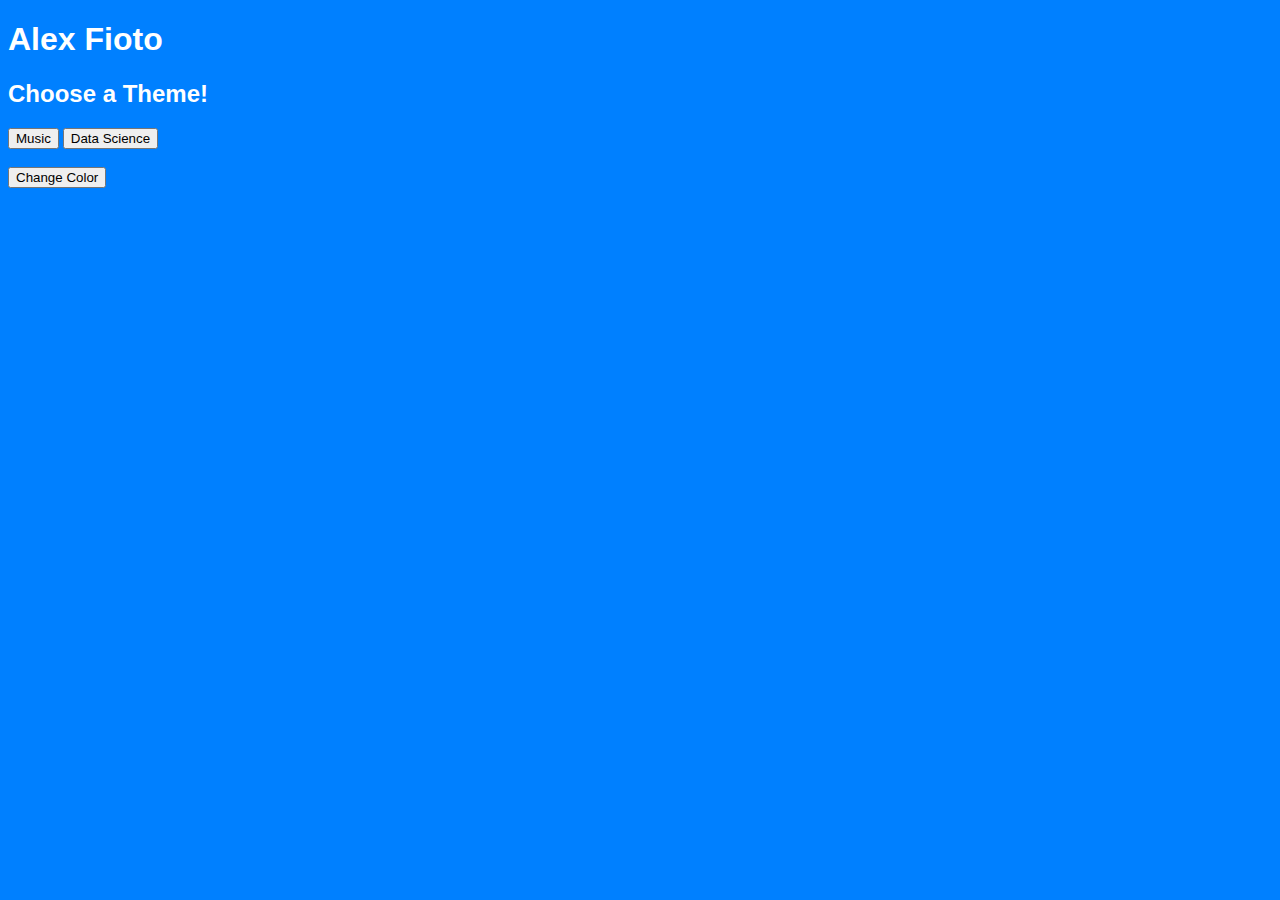
==== index.html @ cc574012 "having fun with js" ====
<!DOCTYPE html>
<html>
    <head>
        <title>JavaScript Test</title>
        <link href="/css/stylesheet.css " rel='stylesheet'>

    </head>
    <body>
        <h1 class='text'>Alex Fioto</h1>
        <h2 class='text'>Choose a Theme!</h2>
        <button class='web-theme-button' id='musician-button'>Music</button>
        <button class='web-theme-button' id='data-scientist-button'>Data Science</button>
        <br><br>
        <button id='color-changer'>Change Color</button>
    </body>

    






    <script src="js/script.js"></script>

</html>
---- css/stylesheet.css ----
body {
    background-color: #0080ff;
}

h1, 
h2 {
    color: #fff;
    font-family: Arial, Helvetica, sans-serif;
}
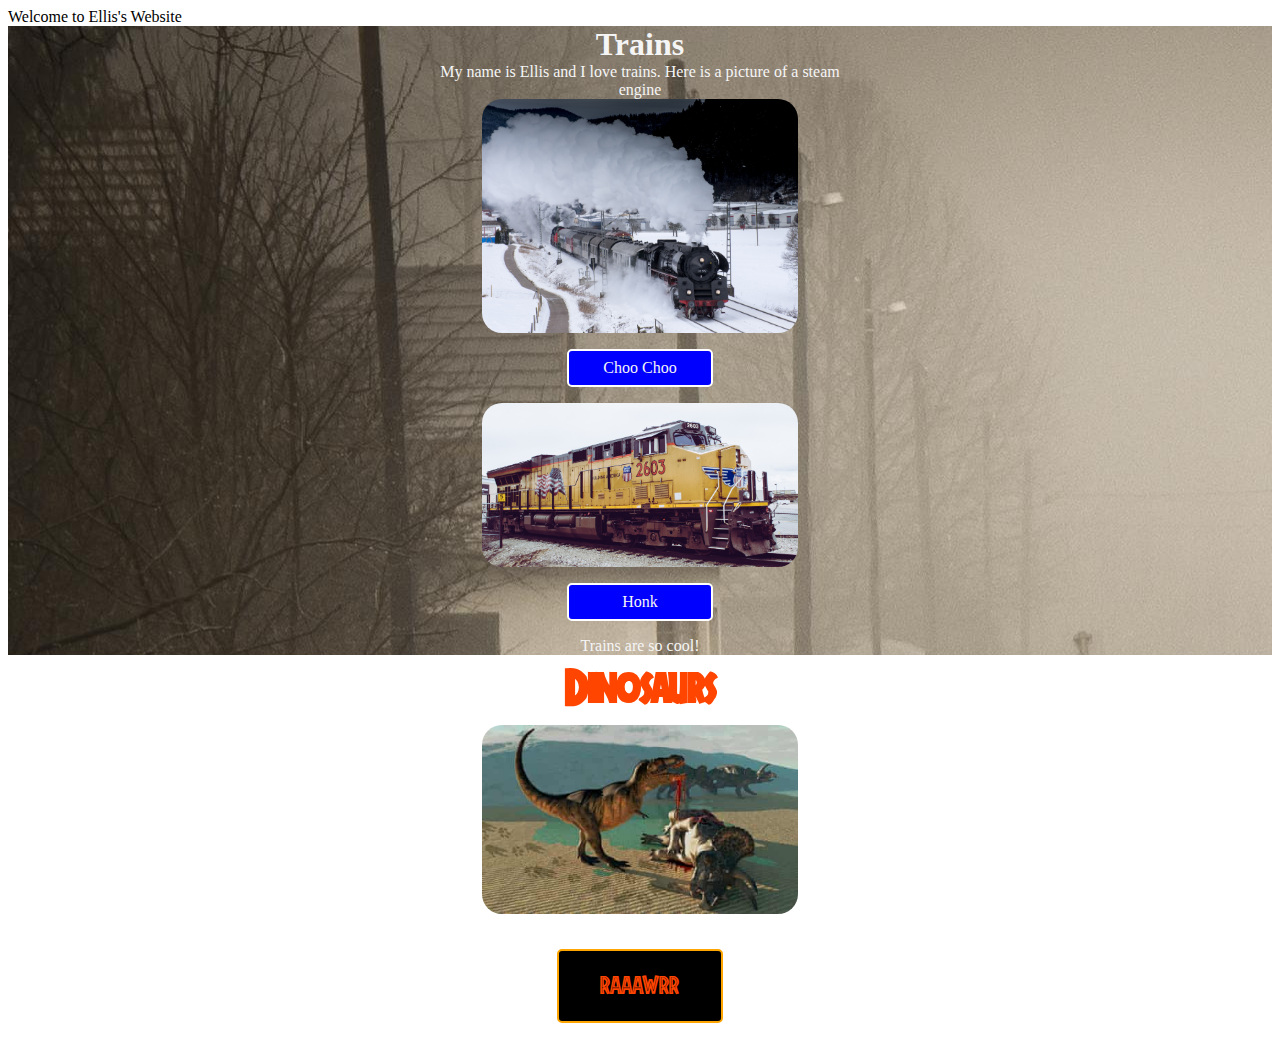
==== commit 1dbcd8d9: "updating ellis page" ====
--- a/index.html
+++ b/index.html
@@ -1,27 +1,29 @@
 <!DOCTYPE html>
-<html>
-    <head>
-        <title>JavaScript Test</title>
-        <link href="/css/stylesheet.css " rel='stylesheet'>
-
-    </head>
-    <body>
-        <h1 class='text'>Alex Fioto</h1>
-        <h2 class='text'>Choose a Theme!</h2>
-        <button class='web-theme-button' id='musician-button'>Music</button>
-        <button class='web-theme-button' id='data-scientist-button'>Data Science</button>
-        <br><br>
-        <button id='color-changer'>Change Color</button>
-    </body>
-
-    
+<html lang="en">
+<head>
+    <meta charset="UTF-8">
+    <title>Ellis's Page!</title>
+    <link rel='stylesheet' href='/css/ellis.css' type='text/css'>
+    <script src='/js/ellis.js'></script>
+</head>
+<body>
+    <header>Welcome to Ellis's Website</header>
+    <div class='train'>
+        <h1>Trains</h1>
+        <p>My name is Ellis and I love trains. Here is a picture of a steam engine</p>
+        <img src='../assets/images/pexels-pixabay-302692.jpg' alt='Steam engine in the snow'>
+        <div class='train-button' id='steam-train-button' onclick="chooChoo()">Choo Choo</div>
+        <img src='../assets/images/pexels-brett-sayles-981303.jpg' alt='Yellow Diesel Engine'>
+        <div class='train-button' id='diesel-train-button' onclick="honkHonk()">Honk</div>
+        <p>Trains are so cool!</p>
+    </div>
+    <div class='dinosaur'>
+        <h1>Dinosaurs</h1>
+        <img src='../assets/images/Tyrannosaurus-rex-T-rex-e-008.jpg' alt='T-rex eating blood'>
+        <div class='dinosaur-button' id='t-rex' onclick="rawr()">RAAAWRR</div>
 
 
-
-
-
-
-    <script src="js/script.js"></script>
-
-</html>
-
+    </div>
+    
+</body>
+</html>--- a/css/ellis.css
+++ b/css/ellis.css
@@ -0,0 +1,82 @@
+@font-face {
+    font-family: 'JurassicPark';
+    src: url('../assets/fonts/JurassicPark-BL48.ttf')  format('truetype');
+  }
+
+
+h1 {
+    text-align: center;
+    padding:0;
+    margin:0;
+}
+
+p {
+    text-align: center;
+    width: 35%;
+    margin: auto;
+}
+.train {
+    margin: 0;
+    color: whitesmoke;
+    font-family: Georgia, 'Times New Roman', Times, serif;
+    background-image: url('../assets/images/pexels-pixabay-258510.jpg');
+}
+
+.train img {
+    display: block;
+    width: 25%;
+    height: 25%;
+    margin-left: auto;
+    margin-right: auto;
+    border-radius: 20px;
+}
+.train-button{
+    background-color: blue;
+    width: 10%;
+    border: solid white 2px;
+    border-radius: 5px;
+    text-align: center;
+    margin: 1em auto;
+    padding: 0.5em;
+    transition-property: background-color;
+    transition-duration: 0.5s;
+}
+
+.button:hover {
+    cursor: pointer;
+    background-color: lightblue;
+}
+
+.dinosaur {
+    margin: 0px;
+    font-size: 35px;
+    color: orangered;
+    font-family: 'JurassicPark';
+    background-image: url('../assets/images/pexels-engin-akyurt-6348894.jpg')
+}
+
+.dinosaur img {
+    display: block;
+    width: 25%;
+    height: 25%;
+    margin-left: auto;
+    margin-right: auto;
+    border-radius: 20px;    
+}
+
+.dinosaur-button{
+    background-color: black;
+    width: 10%;
+    border: solid orange 2px;
+    border-radius: 5px;
+    text-align: center;
+    margin: 1em auto;
+    padding: 0.5em;
+    transition-property: background-color;
+    transition-duration: 0.5s;
+}
+
+.dinosaur-button:hover {
+    cursor: pointer;
+    background-color: ghostwhite;
+}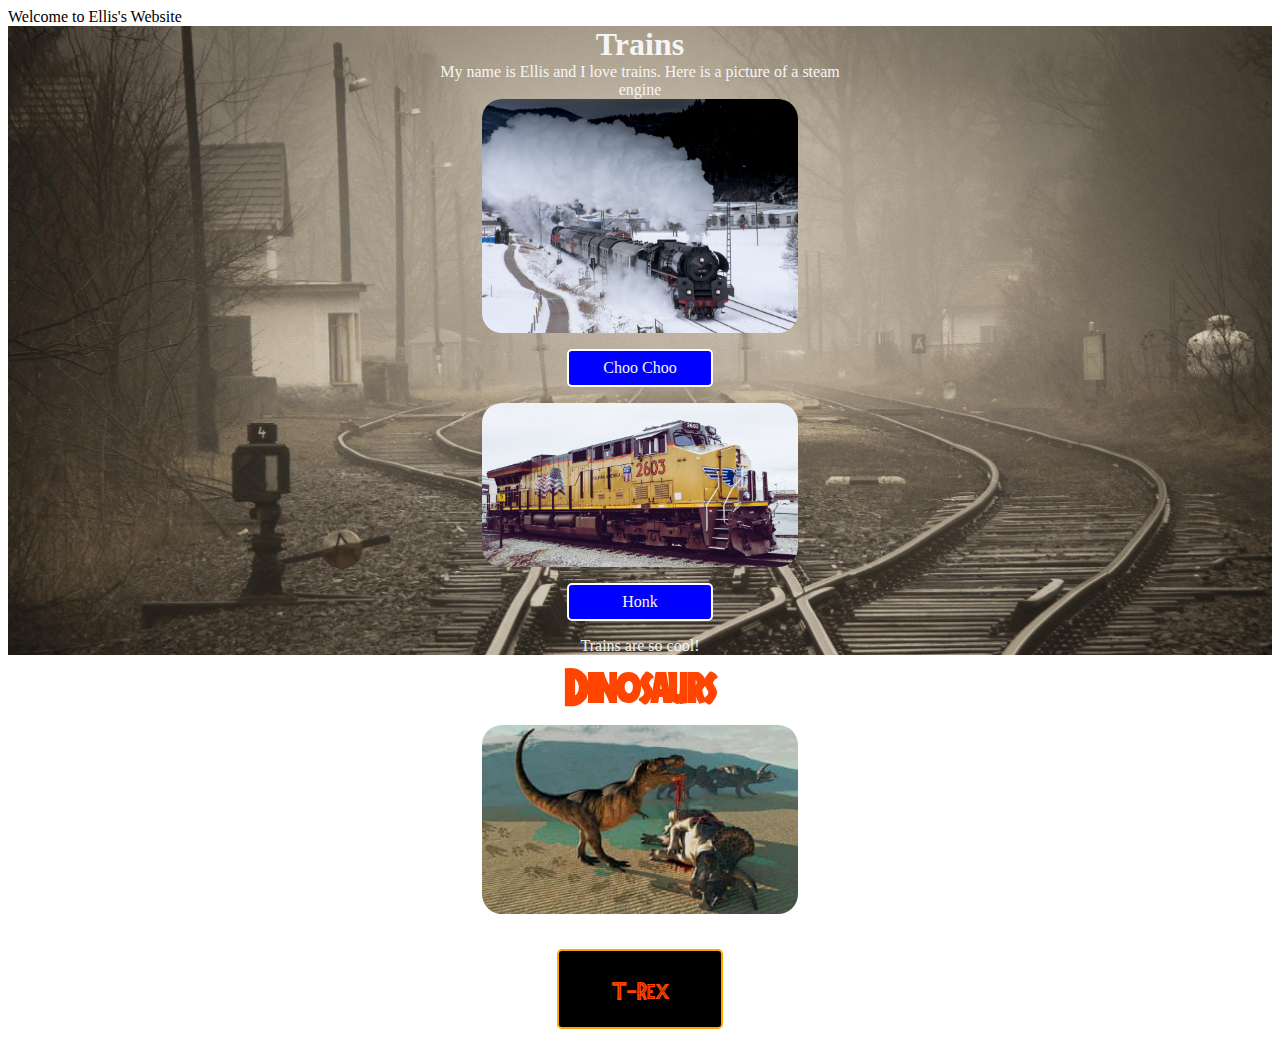
==== commit 7047299b: "update" ====
--- a/index.html
+++ b/index.html
@@ -11,16 +11,16 @@
     <div class='train'>
         <h1>Trains</h1>
         <p>My name is Ellis and I love trains. Here is a picture of a steam engine</p>
-        <img src='../assets/images/pexels-pixabay-302692.jpg' alt='Steam engine in the snow'>
+        <img src='/assets/images/pexels-pixabay-302692.jpg' alt='Steam engine in the snow'>
         <div class='train-button' id='steam-train-button' onclick="chooChoo()">Choo Choo</div>
-        <img src='../assets/images/pexels-brett-sayles-981303.jpg' alt='Yellow Diesel Engine'>
+        <img src='/assets/images/pexels-brett-sayles-981303.jpg' alt='Yellow Diesel Engine'>
         <div class='train-button' id='diesel-train-button' onclick="honkHonk()">Honk</div>
         <p>Trains are so cool!</p>
     </div>
     <div class='dinosaur'>
         <h1>Dinosaurs</h1>
-        <img src='../assets/images/Tyrannosaurus-rex-T-rex-e-008.jpg' alt='T-rex eating blood'>
-        <div class='dinosaur-button' id='t-rex' onclick="rawr()">RAAAWRR</div>
+        <img src='/assets/images/Tyrannosaurus-rex-T-rex-e-008.jpg' alt='T-rex eating blood'>
+        <div class='dinosaur-button' id='tRex' onclick="rawr()">T-Rex</div>
 
 
     </div>
--- a/css/ellis.css
+++ b/css/ellis.css
@@ -1,6 +1,6 @@
 @font-face {
     font-family: 'JurassicPark';
-    src: url('../assets/fonts/JurassicPark-BL48.ttf')  format('truetype');
+    src: url('/assets/fonts/JurassicPark-BL48.ttf')  format('truetype');
   }
 
 
@@ -19,7 +19,9 @@
     margin: 0;
     color: whitesmoke;
     font-family: Georgia, 'Times New Roman', Times, serif;
-    background-image: url('../assets/images/pexels-pixabay-258510.jpg');
+    background: url('/assets/images/pexels-pixabay-258510.jpg');
+    background-size: cover;
+
 }
 
 .train img {
@@ -42,9 +44,9 @@
     transition-duration: 0.5s;
 }
 
-.button:hover {
+.train-button:hover {
     cursor: pointer;
-    background-color: lightblue;
+    background-color: darkgrey;
 }
 
 .dinosaur {
@@ -52,7 +54,8 @@
     font-size: 35px;
     color: orangered;
     font-family: 'JurassicPark';
-    background-image: url('../assets/images/pexels-engin-akyurt-6348894.jpg')
+    background: url('/assets/images/pexels-engin-akyurt-6348894.jpg');
+    background-size: cover;
 }
 
 .dinosaur img {
@@ -78,5 +81,5 @@
 
 .dinosaur-button:hover {
     cursor: pointer;
-    background-color: ghostwhite;
+    background-color: darkorange;
 }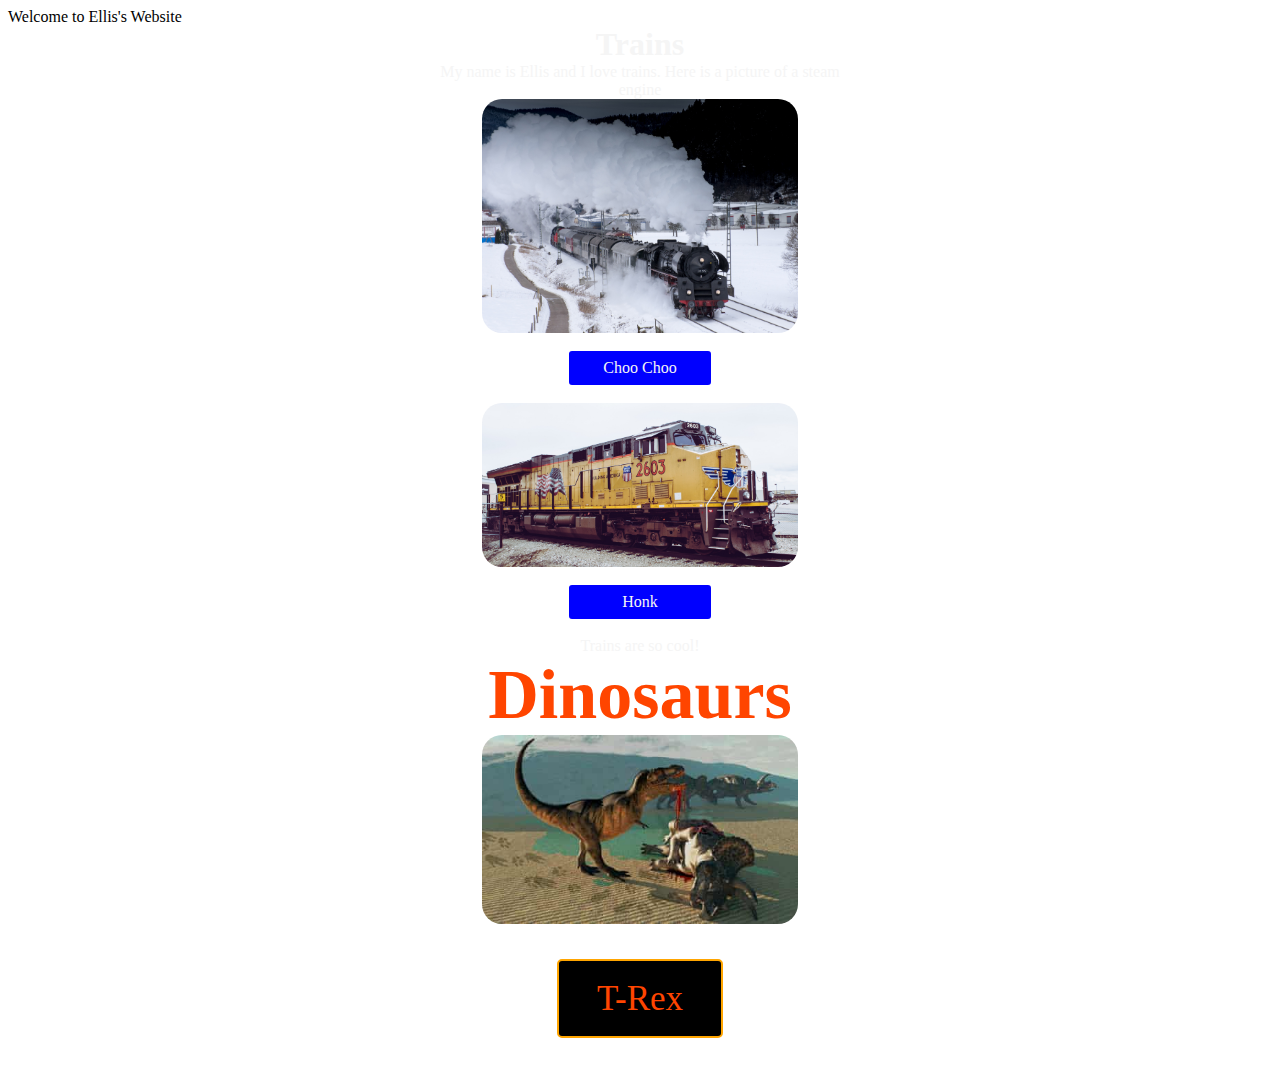
==== commit 4c41cac6: "trying to fix paths" ====
--- a/index.html
+++ b/index.html
@@ -3,23 +3,23 @@
 <head>
     <meta charset="UTF-8">
     <title>Ellis's Page!</title>
-    <link rel='stylesheet' href='/css/ellis.css' type='text/css'>
-    <script src='/js/ellis.js'></script>
+    <link rel='stylesheet' href='css/ellis.css' type='text/css'>
+    <script src='js/ellis.js'></script>
 </head>
 <body>
     <header>Welcome to Ellis's Website</header>
     <div class='train'>
         <h1>Trains</h1>
         <p>My name is Ellis and I love trains. Here is a picture of a steam engine</p>
-        <img src='/assets/images/pexels-pixabay-302692.jpg' alt='Steam engine in the snow'>
+        <img src='assets/images/pexels-pixabay-302692.jpg' alt='Steam engine in the snow'>
         <div class='train-button' id='steam-train-button' onclick="chooChoo()">Choo Choo</div>
-        <img src='/assets/images/pexels-brett-sayles-981303.jpg' alt='Yellow Diesel Engine'>
+        <img src='assets/images/pexels-brett-sayles-981303.jpg' alt='Yellow Diesel Engine'>
         <div class='train-button' id='diesel-train-button' onclick="honkHonk()">Honk</div>
         <p>Trains are so cool!</p>
     </div>
     <div class='dinosaur'>
         <h1>Dinosaurs</h1>
-        <img src='/assets/images/Tyrannosaurus-rex-T-rex-e-008.jpg' alt='T-rex eating blood'>
+        <img src='assets/images/Tyrannosaurus-rex-T-rex-e-008.jpg' alt='T-rex eating blood'>
         <div class='dinosaur-button' id='tRex' onclick="rawr()">T-Rex</div>
 
 
--- a/css/ellis.css
+++ b/css/ellis.css
@@ -1,6 +1,6 @@
 @font-face {
     font-family: 'JurassicPark';
-    src: url('/assets/fonts/JurassicPark-BL48.ttf')  format('truetype');
+    src: url('assets/fonts/JurassicPark-BL48.ttf')  format('truetype');
   }
 
 
@@ -19,7 +19,7 @@
     margin: 0;
     color: whitesmoke;
     font-family: Georgia, 'Times New Roman', Times, serif;
-    background: url('/assets/images/pexels-pixabay-258510.jpg');
+    background: url('assets/images/pexels-pixabay-258510.jpg');
     background-size: cover;
 
 }
@@ -54,7 +54,7 @@
     font-size: 35px;
     color: orangered;
     font-family: 'JurassicPark';
-    background: url('/assets/images/pexels-engin-akyurt-6348894.jpg');
+    background: url('assets/images/pexels-engin-akyurt-6348894.jpg');
     background-size: cover;
 }
 
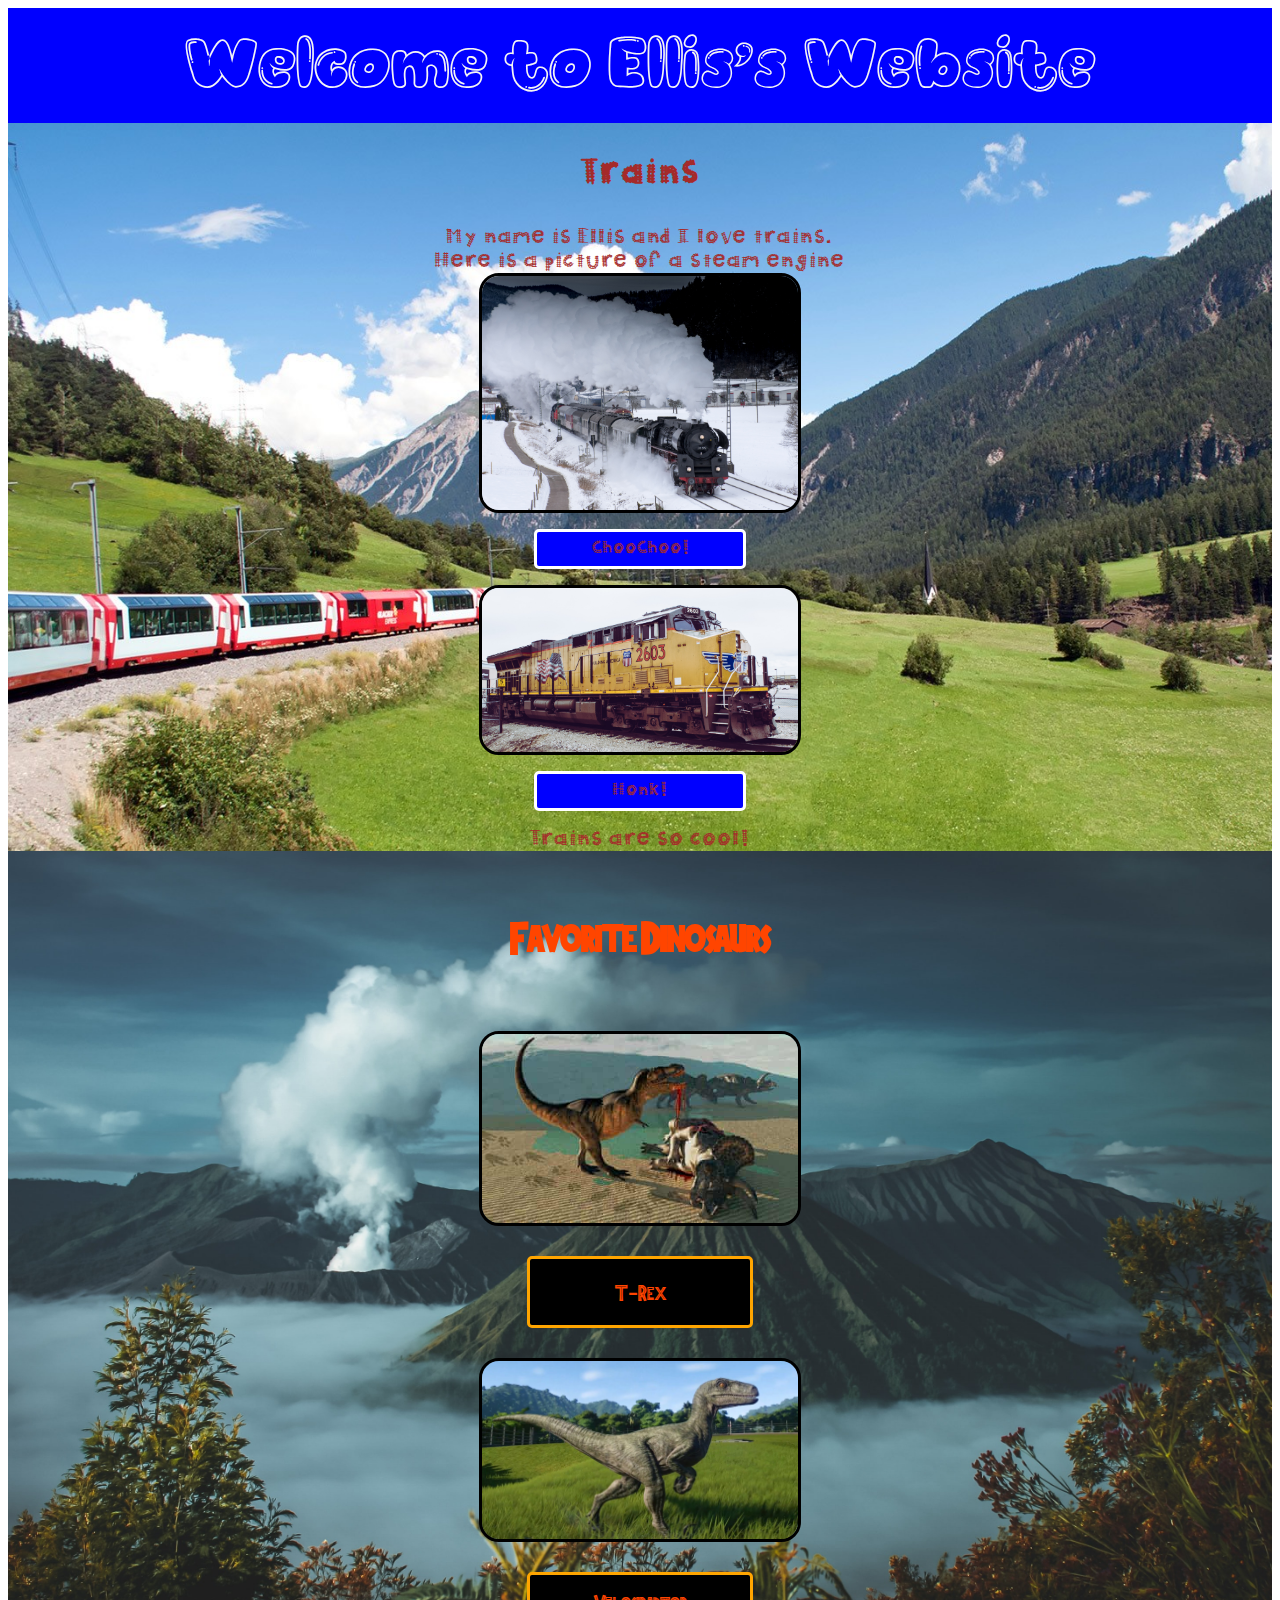
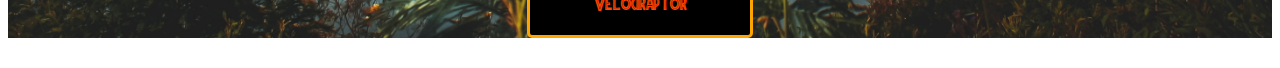
==== commit 5b2090c5: "adding header to ellis website" ====
--- a/index.html
+++ b/index.html
@@ -7,20 +7,23 @@
     <script src='js/ellis.js'></script>
 </head>
 <body>
-    <header>Welcome to Ellis's Website</header>
+    <header class='header'>Welcome to Ellis's Website</header>
     <div class='train'>
         <h1>Trains</h1>
         <p>My name is Ellis and I love trains. Here is a picture of a steam engine</p>
         <img src='assets/images/pexels-pixabay-302692.jpg' alt='Steam engine in the snow'>
-        <div class='train-button' id='steam-train-button' onclick="chooChoo()">Choo Choo</div>
+        <div class='train-button' id='steam-train-button' onclick="chooChoo()">ChooChoo!</div>
         <img src='assets/images/pexels-brett-sayles-981303.jpg' alt='Yellow Diesel Engine'>
-        <div class='train-button' id='diesel-train-button' onclick="honkHonk()">Honk</div>
+        <div class='train-button' id='diesel-train-button' onclick="honkHonk()">Honk!</div>
         <p>Trains are so cool!</p>
     </div>
     <div class='dinosaur'>
-        <h1>Dinosaurs</h1>
+        <h1>Favorite Dinosaurs</h1>
         <img src='assets/images/Tyrannosaurus-rex-T-rex-e-008.jpg' alt='T-rex eating blood'>
-        <div class='dinosaur-button' id='tRex' onclick="rawr()">T-Rex</div>
+        <div class='dinosaur-button' id='tRex' onclick="tRexRawr()">T-Rex</div>
+        <img src='assets/images/raptor.jpg' alt='Velociraptor'>
+        <div class='dinosaur-button' id='raptor' onclick="raptorRawr()">Velociraptor</div>
+
 
 
     </div>
--- a/css/ellis.css
+++ b/css/ellis.css
@@ -1,12 +1,36 @@
 @font-face {
     font-family: 'JurassicPark';
-    src: url('assets/fonts/JurassicPark-BL48.ttf')  format('truetype');
+    src: url('../assets/fonts/JurassicPark-BL48.ttf')  format('truetype');
   }
 
+@font-face {
+    font-family: 'TrainTrack';
+    src: url('../assets/fonts/Kballaboard-ey9e.ttf') format('truetype');
+}
+
+@font-face {
+    font-family: 'Train';
+    src: url('../assets/fonts/Rmblock-A46x.ttf') format('truetype');
+}
+
+@font-face {
+    font-family: 'Kid';
+    src: url('../assets/fonts/BalonkuRegular-la1w.otf') format('truetype');
+}
+
+header {
+    font-family: 'Kid';
+    color: whitesmoke;
+    text-align: center;
+    font-size: 4em;
+    background-color: blue;
+    padding: 0.25em;
+    border-radius: 20px, 20px, 0px, 0px;
+}
 
 h1 {
     text-align: center;
-    padding:0;
+    padding: 1em;
     margin:0;
 }
 
@@ -14,12 +38,14 @@
     text-align: center;
     width: 35%;
     margin: auto;
+    color: brown;
+    font-size: 20px;
 }
 .train {
     margin: 0;
-    color: whitesmoke;
-    font-family: Georgia, 'Times New Roman', Times, serif;
-    background: url('assets/images/pexels-pixabay-258510.jpg');
+    color: brown;
+    font-family: 'TrainTrack', 'Times New Roman', Times, serif;
+    background: url('../assets/images/europe_train.jpg');
     background-size: cover;
 
 }
@@ -31,11 +57,13 @@
     margin-left: auto;
     margin-right: auto;
     border-radius: 20px;
+    border: solid black 3px;
+
 }
 .train-button{
     background-color: blue;
-    width: 10%;
-    border: solid white 2px;
+    width: 15%;
+    border: solid white 3px;
     border-radius: 5px;
     text-align: center;
     margin: 1em auto;
@@ -51,10 +79,10 @@
 
 .dinosaur {
     margin: 0px;
-    font-size: 35px;
+    font-size: 30px;
     color: orangered;
     font-family: 'JurassicPark';
-    background: url('assets/images/pexels-engin-akyurt-6348894.jpg');
+    background: url('../assets/images/purnomo-capunk-KZC7BJo0Cl0-unsplash.jpg');
     background-size: cover;
 }
 
@@ -64,13 +92,14 @@
     height: 25%;
     margin-left: auto;
     margin-right: auto;
-    border-radius: 20px;    
+    border-radius: 20px;
+    border: solid black 3px;    
 }
 
 .dinosaur-button{
     background-color: black;
-    width: 10%;
-    border: solid orange 2px;
+    width: 15%;
+    border: solid orange 3px;
     border-radius: 5px;
     text-align: center;
     margin: 1em auto;
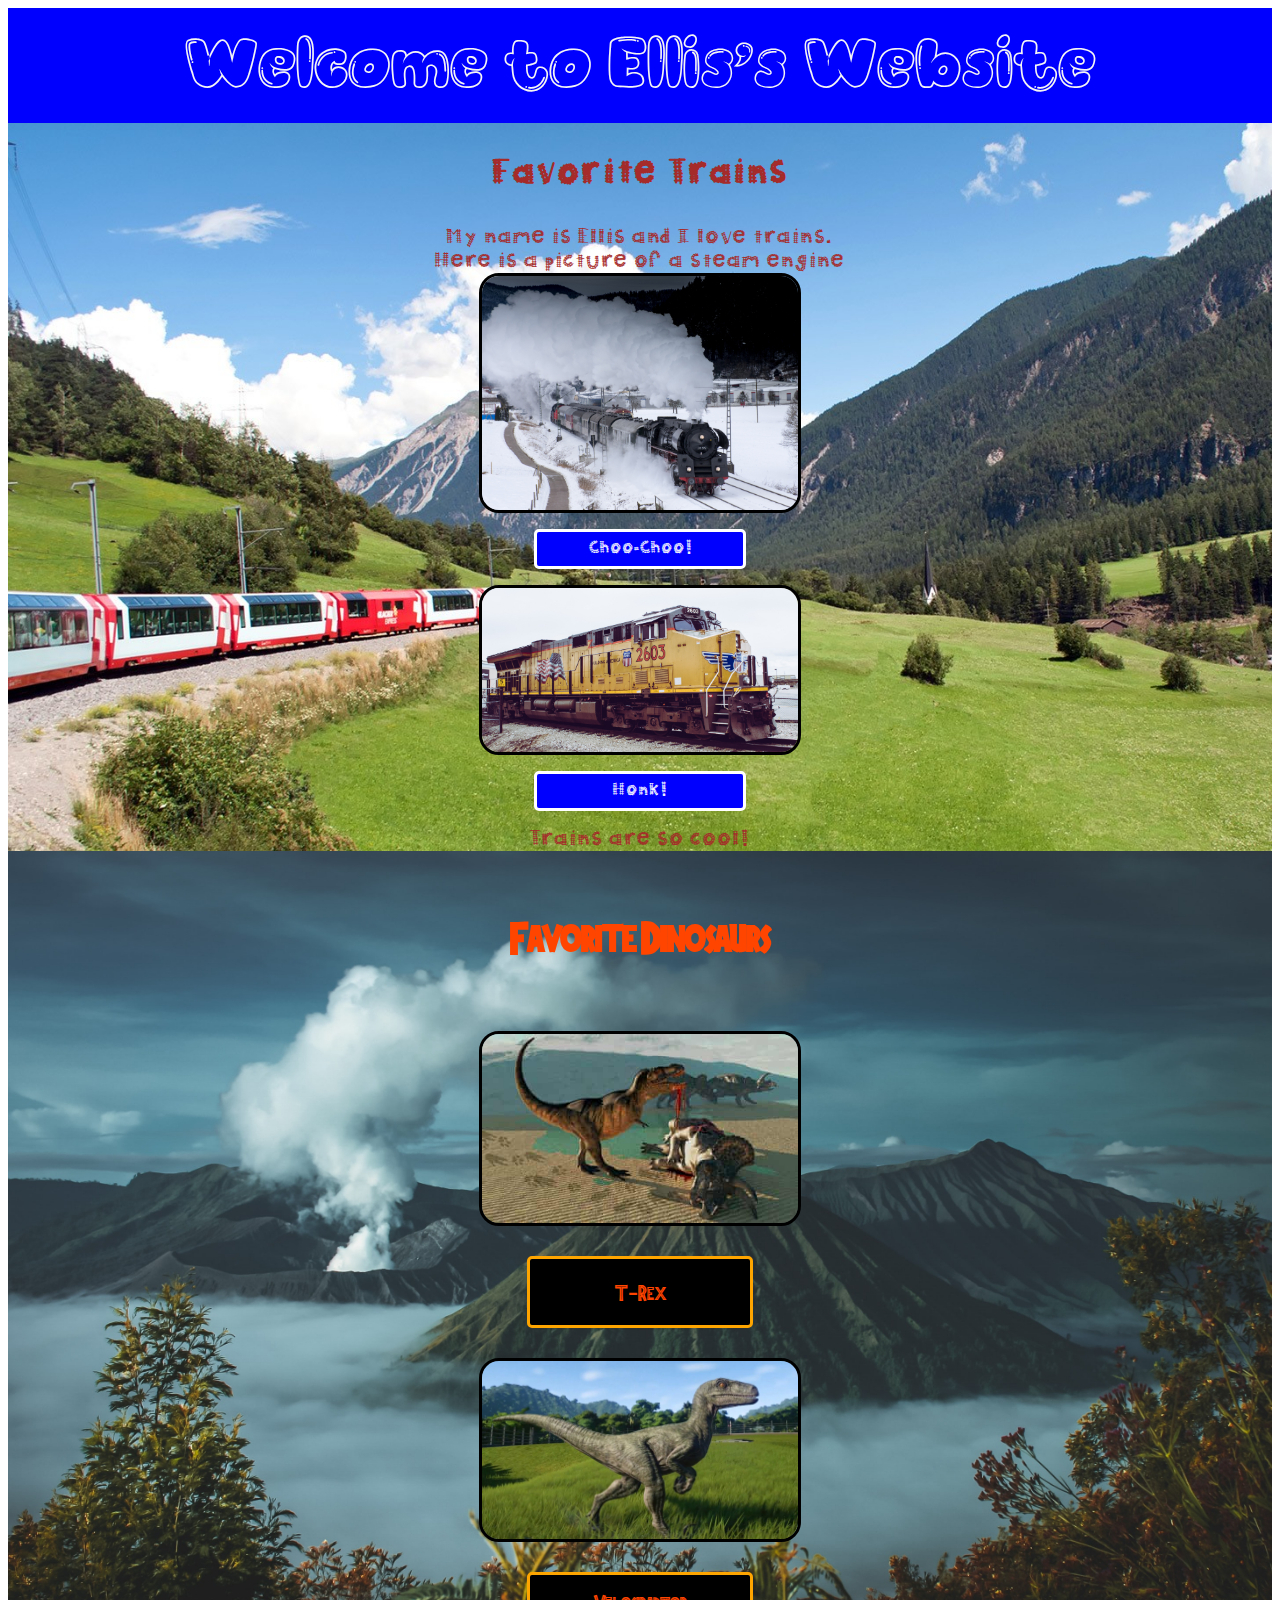
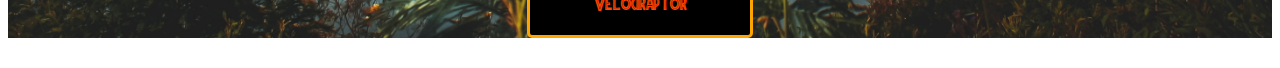
==== commit 958cad6e: "changing colors" ====
--- a/index.html
+++ b/index.html
@@ -9,10 +9,10 @@
 <body>
     <header class='header'>Welcome to Ellis's Website</header>
     <div class='train'>
-        <h1>Trains</h1>
+        <h1>Favorite Trains</h1>
         <p>My name is Ellis and I love trains. Here is a picture of a steam engine</p>
         <img src='assets/images/pexels-pixabay-302692.jpg' alt='Steam engine in the snow'>
-        <div class='train-button' id='steam-train-button' onclick="chooChoo()">ChooChoo!</div>
+        <div class='train-button' id='steam-train-button' onclick="chooChoo()">Choo-Choo!</div>
         <img src='assets/images/pexels-brett-sayles-981303.jpg' alt='Yellow Diesel Engine'>
         <div class='train-button' id='diesel-train-button' onclick="honkHonk()">Honk!</div>
         <p>Trains are so cool!</p>
--- a/css/ellis.css
+++ b/css/ellis.css
@@ -61,6 +61,7 @@
 
 }
 .train-button{
+    color:white;
     background-color: blue;
     width: 15%;
     border: solid white 3px;
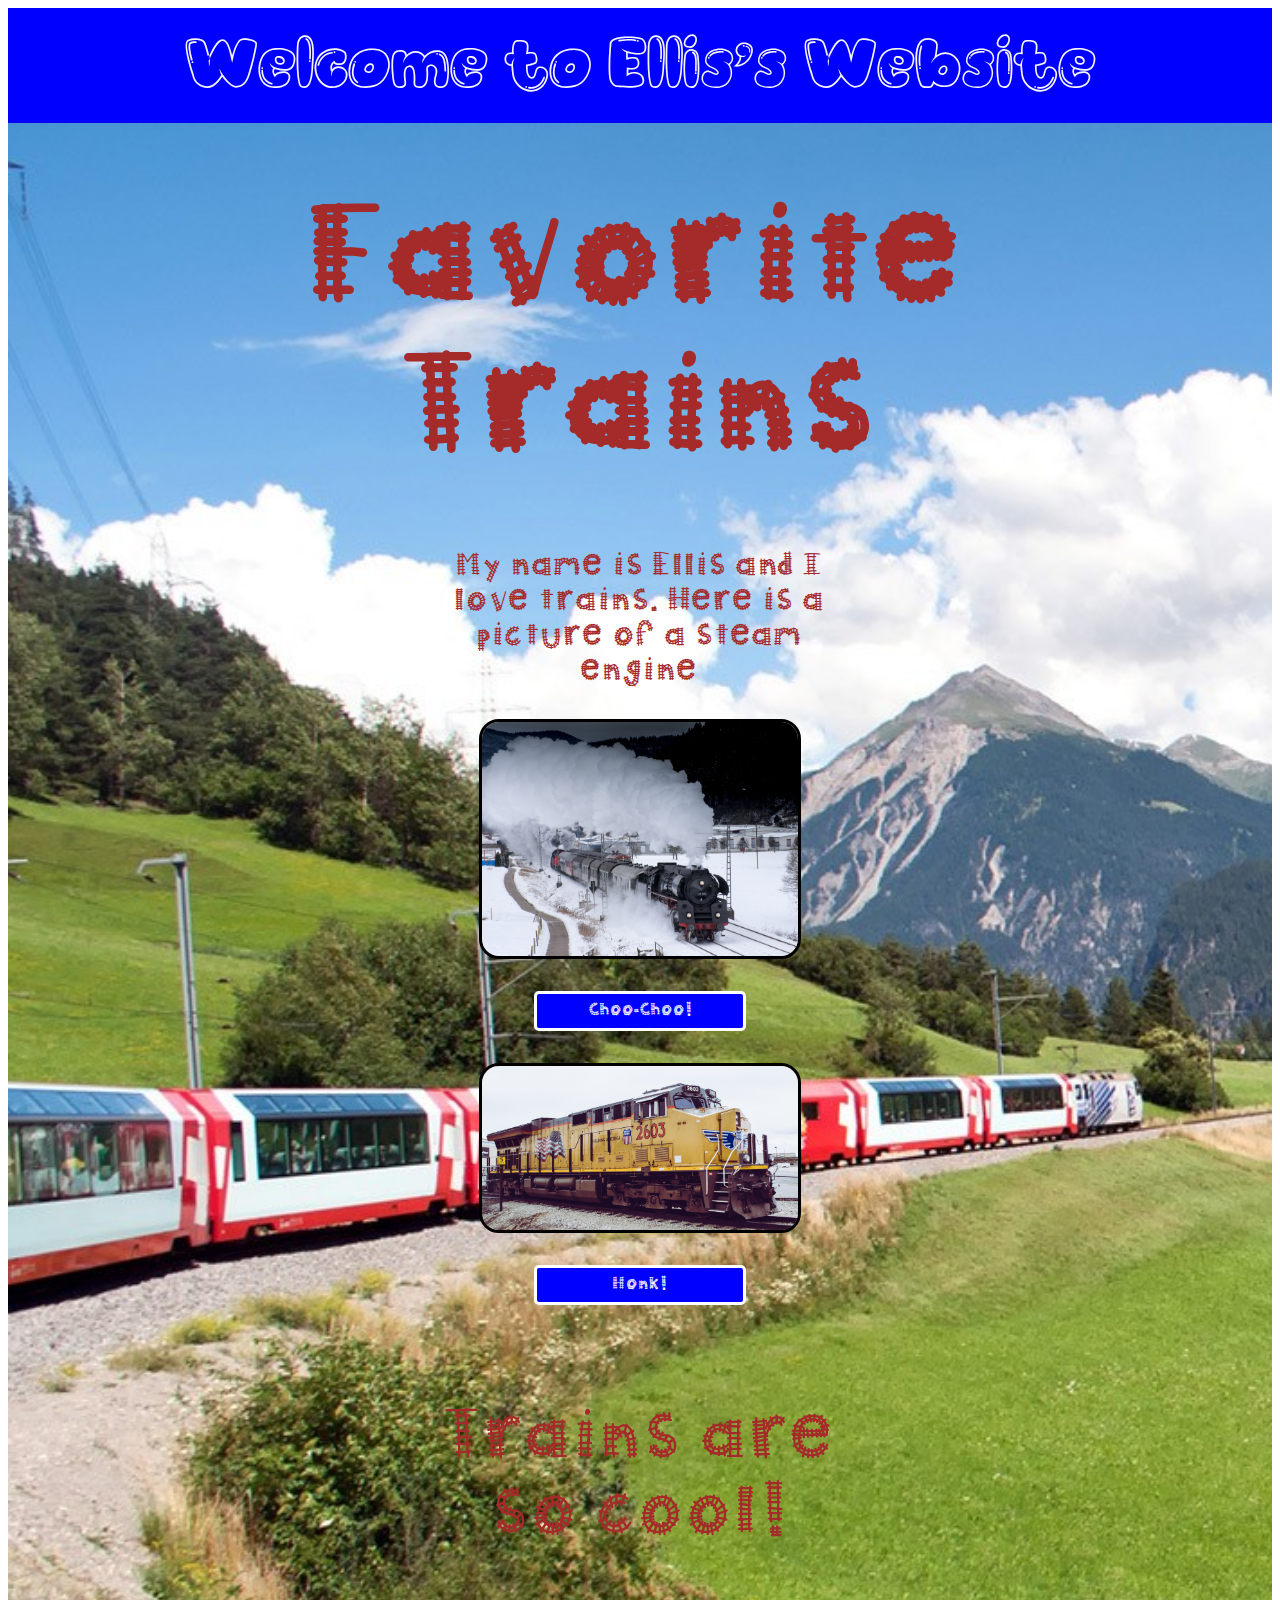
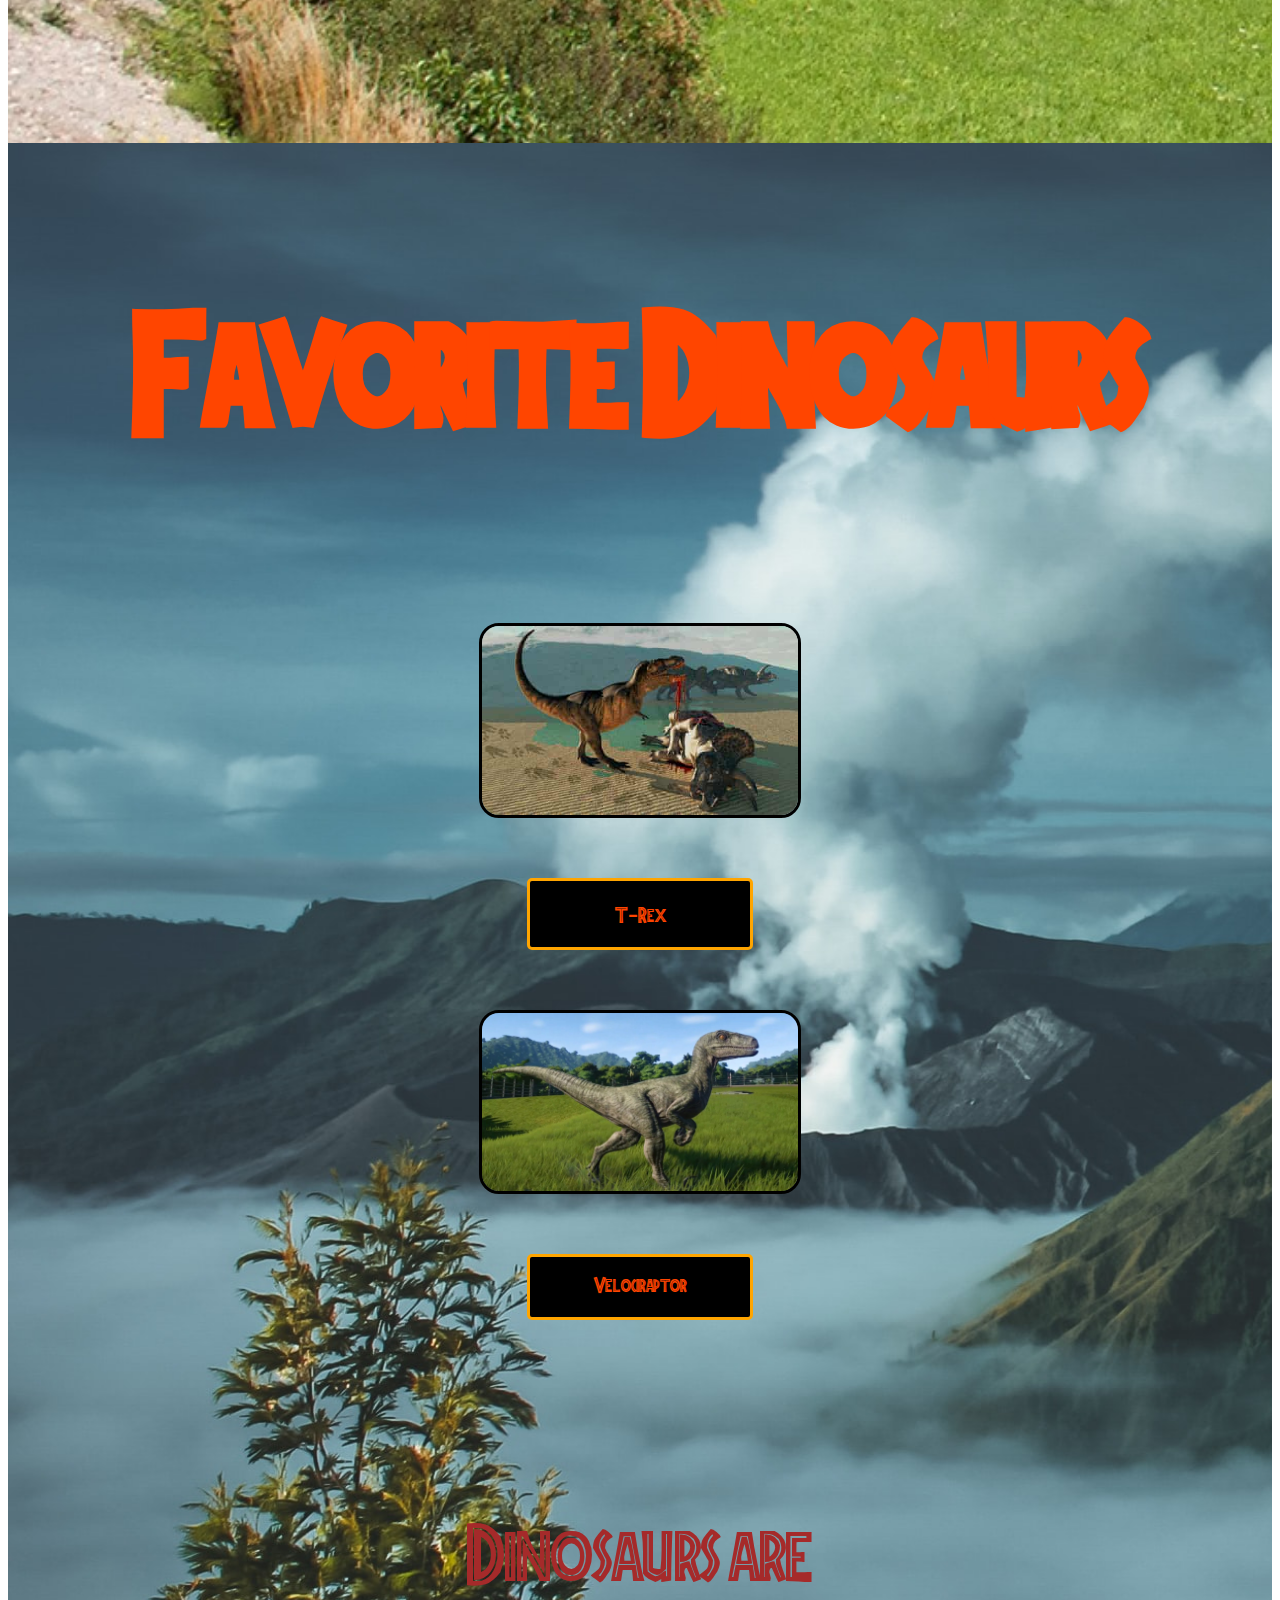
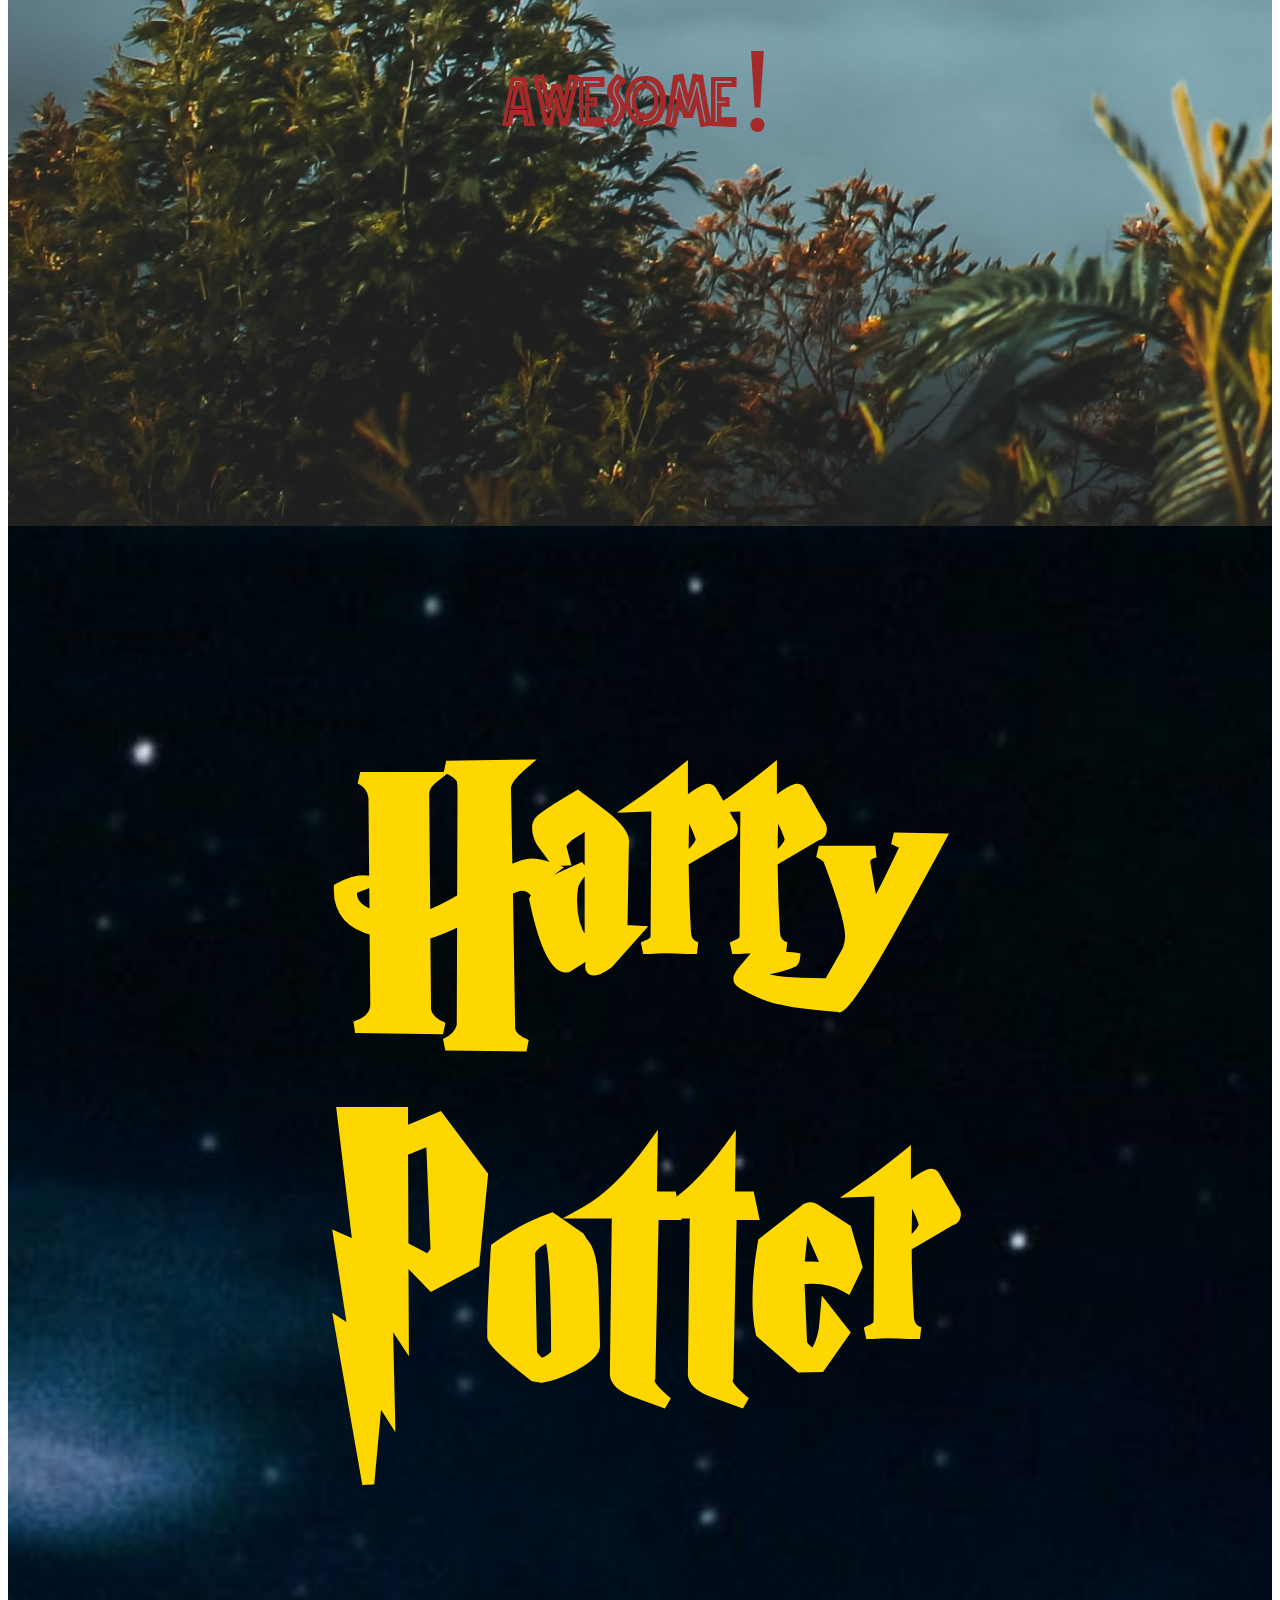
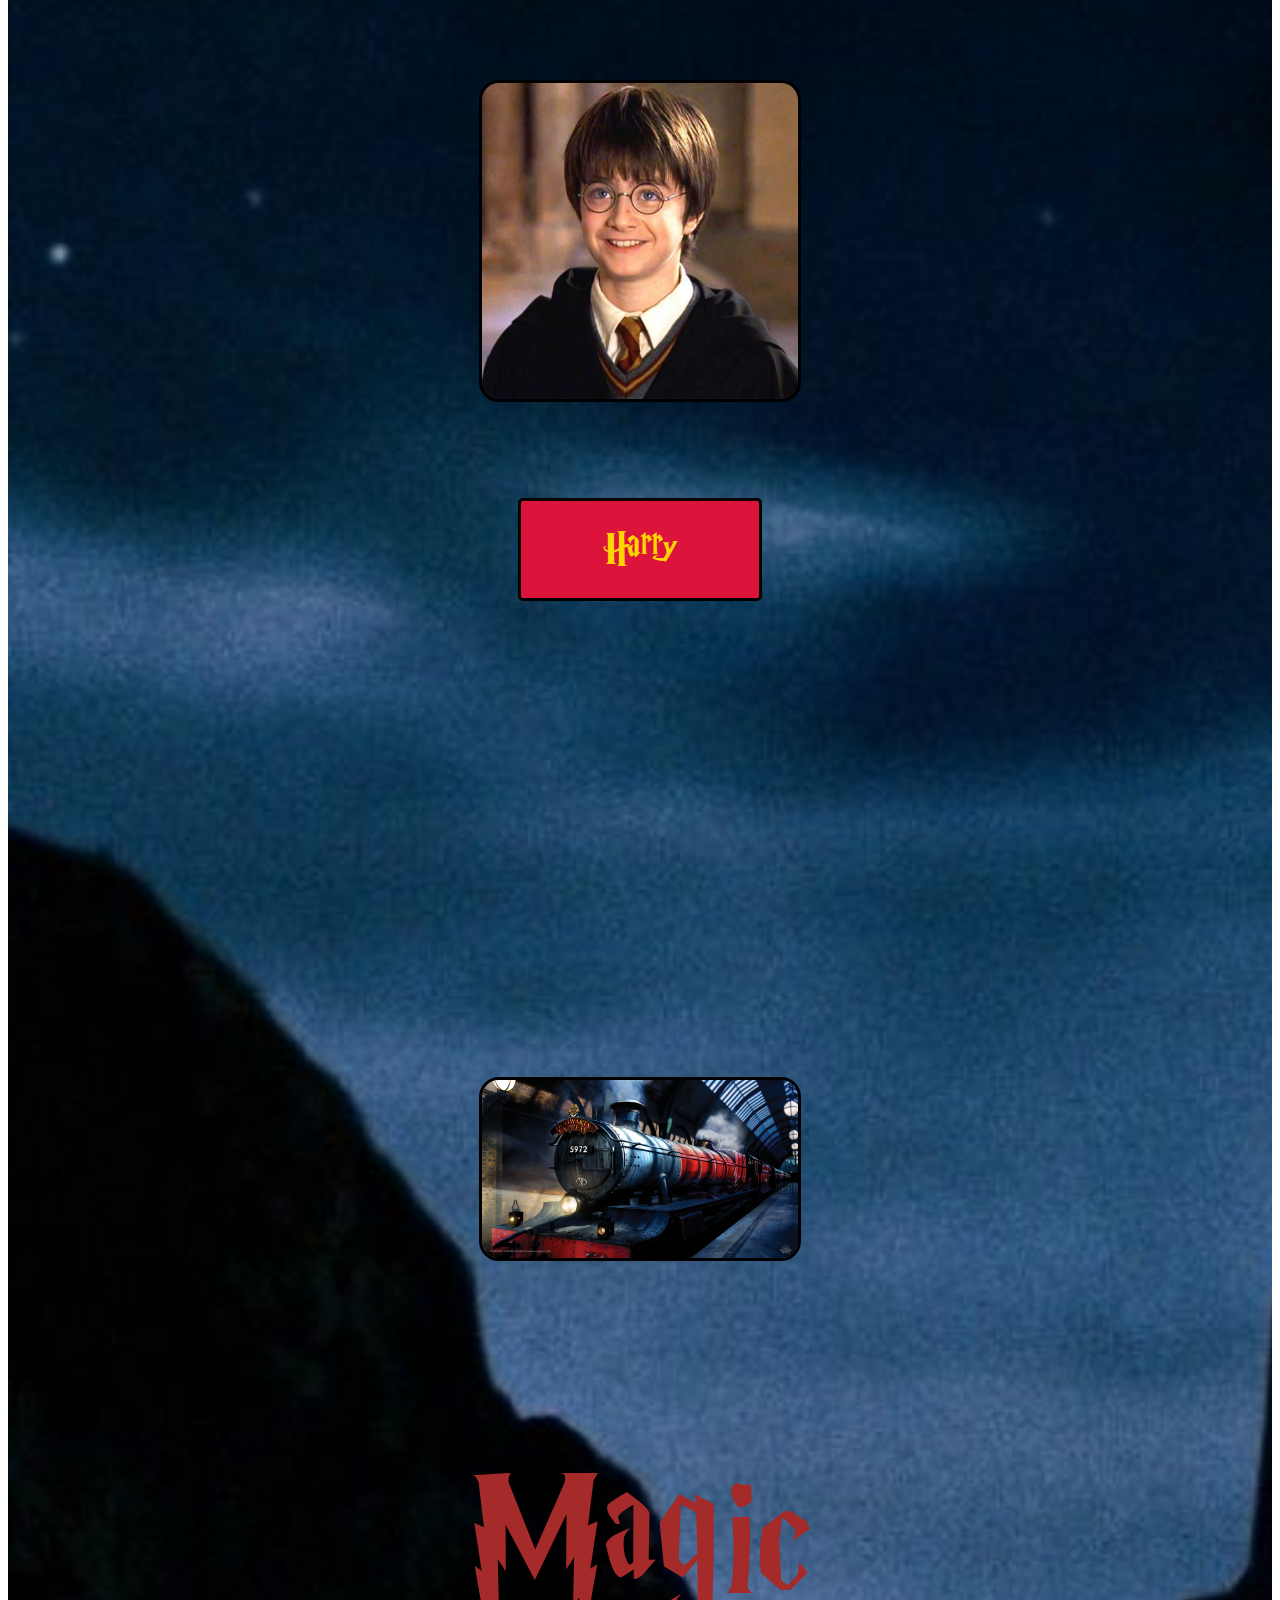
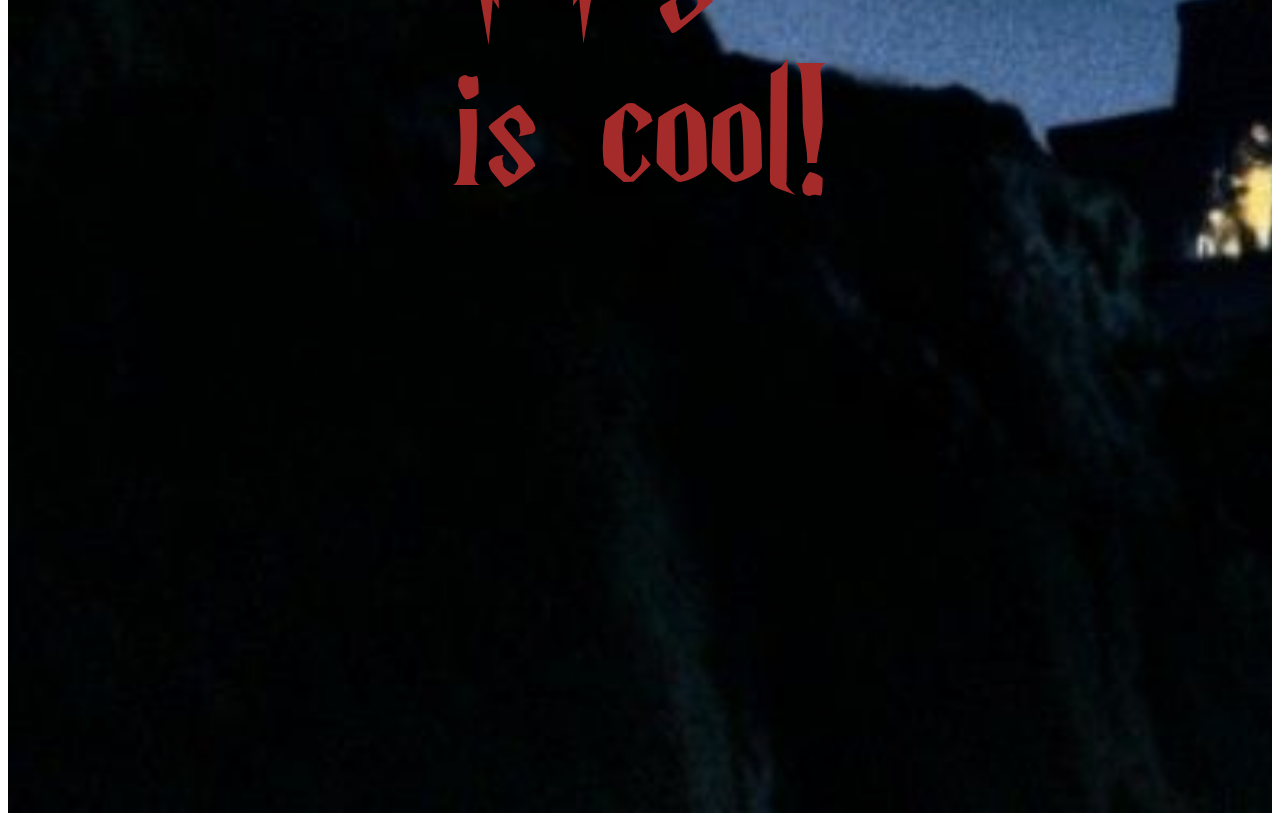
==== commit 52df86d8: "adding emerson page lol" ====
--- a/index.html
+++ b/index.html
@@ -15,7 +15,7 @@
         <div class='train-button' id='steam-train-button' onclick="chooChoo()">Choo-Choo!</div>
         <img src='assets/images/pexels-brett-sayles-981303.jpg' alt='Yellow Diesel Engine'>
         <div class='train-button' id='diesel-train-button' onclick="honkHonk()">Honk!</div>
-        <p>Trains are so cool!</p>
+        <p class='bottom-paragraph'>Trains are so cool!</p>
     </div>
     <div class='dinosaur'>
         <h1>Favorite Dinosaurs</h1>
@@ -23,8 +23,16 @@
         <div class='dinosaur-button' id='tRex' onclick="tRexRawr()">T-Rex</div>
         <img src='assets/images/raptor.jpg' alt='Velociraptor'>
         <div class='dinosaur-button' id='raptor' onclick="raptorRawr()">Velociraptor</div>
+        <p class='bottom-paragraph'>Dinosaurs are awesome!</p>
 
-
+    </div>
+    <div class='harry-potter container'>
+        <h1>Harry Potter</h1>
+        <img src='assets/images/harry.jpg' alt='Harry Potter'>
+        <div class='harry-button' onclick="harryAccepted()">Harry</div>
+        <iframe src="https://open.spotify.com/embed/track/6CeCOC2zx1qS8mQNYHe6IM" width="300" height="380" frameborder="0" allowtransparency="true" allow="encrypted-media"></iframe>
+        <img src='assets/images/hogwarts express.png' alt='Hogwarts Express'>
+        <p class='bottom-paragraph'>Magic is cool!</p>
 
     </div>
     
--- a/css/ellis.css
+++ b/css/ellis.css
@@ -18,6 +18,10 @@
     src: url('../assets/fonts/BalonkuRegular-la1w.otf') format('truetype');
 }
 
+@font-face {
+    font-family: 'HarryPotter';
+    src: url('../assets/fonts/HARRYP__.ttf') format('truetype');
+}
 header {
     font-family: 'Kid';
     color: whitesmoke;
@@ -30,16 +34,26 @@
 
 h1 {
     text-align: center;
-    padding: 1em;
+    padding: .5em;
     margin:0;
+    font-size: 8em;
 }
 
 p {
     text-align: center;
     width: 35%;
     margin: auto;
+    margin-bottom: 1em;
     color: brown;
-    font-size: 20px;
+    font-size: 30px;
+}
+
+.bottom-paragraph {
+    padding-top: 1em;
+    padding-bottom: 3em;
+    margin-bottom: 0;
+    text-align:center;
+    font-size: 4em;
 }
 .train {
     margin: 0;
@@ -58,7 +72,6 @@
     margin-right: auto;
     border-radius: 20px;
     border: solid black 3px;
-
 }
 .train-button{
     color:white;
@@ -67,7 +80,7 @@
     border: solid white 3px;
     border-radius: 5px;
     text-align: center;
-    margin: 1em auto;
+    margin: 2em auto;
     padding: 0.5em;
     transition-property: background-color;
     transition-duration: 0.5s;
@@ -91,10 +104,10 @@
     display: block;
     width: 25%;
     height: 25%;
-    margin-left: auto;
-    margin-right: auto;
+    margin: auto;
     border-radius: 20px;
     border: solid black 3px;    
+    
 }
 
 .dinosaur-button{
@@ -103,7 +116,7 @@
     border: solid orange 3px;
     border-radius: 5px;
     text-align: center;
-    margin: 1em auto;
+    margin: 2em auto;
     padding: 0.5em;
     transition-property: background-color;
     transition-duration: 0.5s;
@@ -112,4 +125,47 @@
 .dinosaur-button:hover {
     cursor: pointer;
     background-color: darkorange;
+}
+
+.harry-potter {
+    margin: 0;
+    color: gold;
+    font-family: 'HarryPotter', 'Times New Roman', Times, serif;
+    background: url('../assets/images/hogwarts.jpg');
+    background-size: cover;
+    font-size: 3em;
+}
+
+.harry-potter img {
+    display: block;
+    width: 25%;
+    height: 25%;
+    margin: auto;
+    border-radius: 20px;
+    border: solid black 3px;    
+}
+
+.harry-button {
+    color: gold;
+    background-color: crimson;
+    width: 15%;
+    border: solid black 3px;
+    border-radius: 5px;
+    text-align: center;
+    margin: 2em auto;
+    padding: 0.5em;
+    transition-property: background-color;
+    transition-duration: 0.5s;
+}
+
+.harry-button:hover {
+    cursor: pointer;
+    background-color: darkorange;
+}
+
+iframe {
+    display: block;
+    margin-left: auto;
+    margin-right: auto;
+    border-radius: 15px;
 }